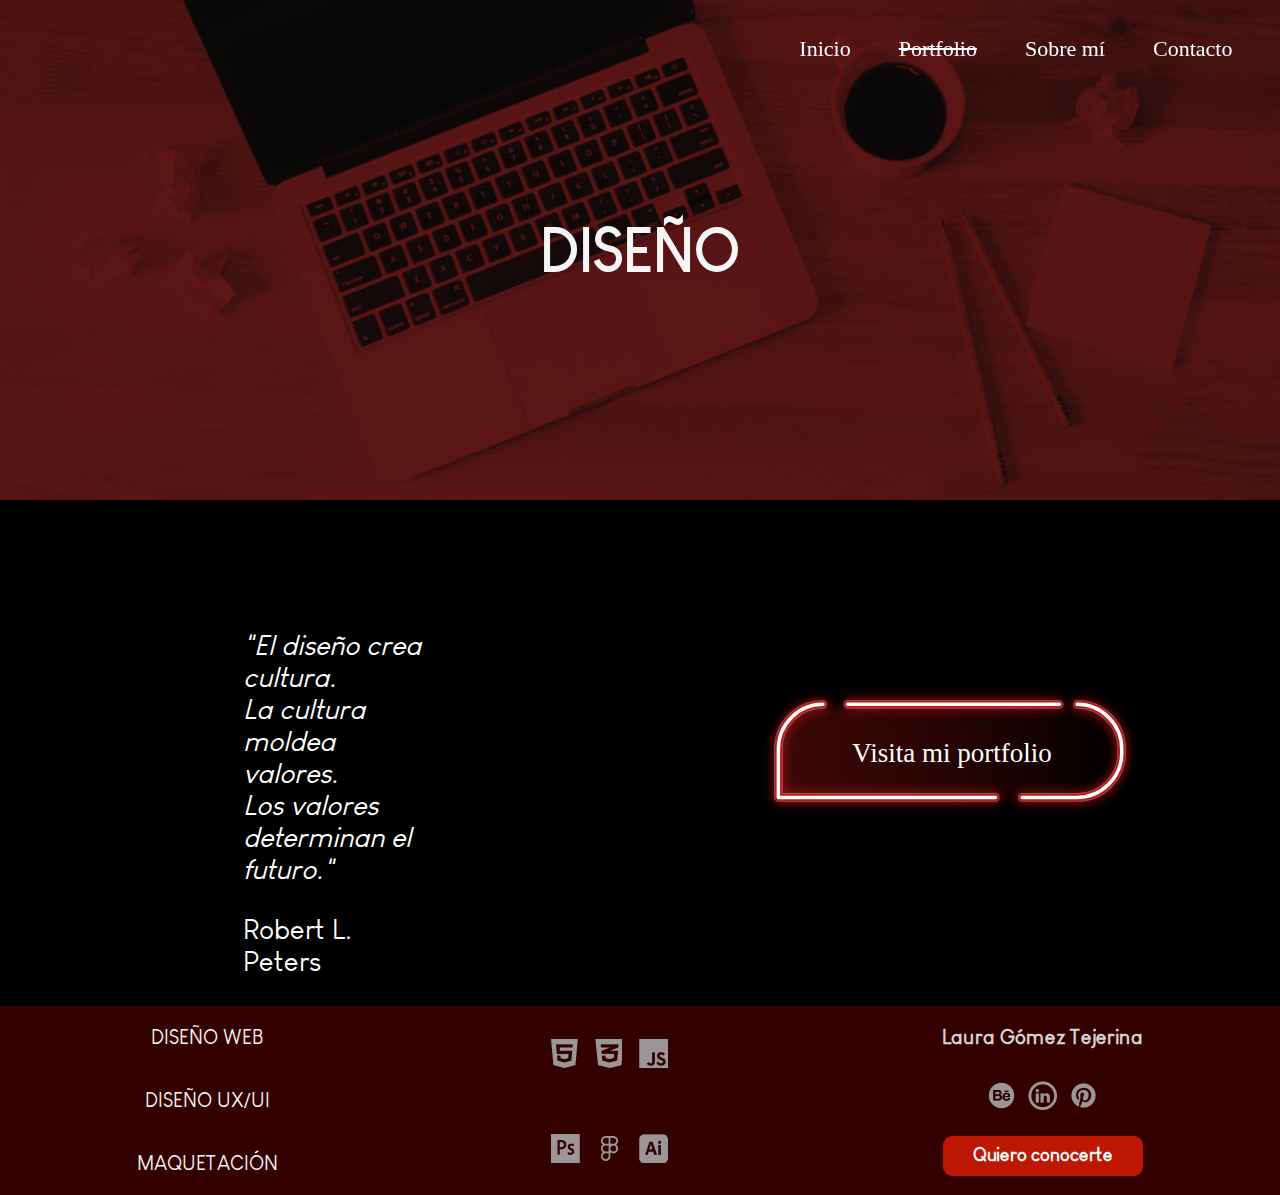
==== diseño.html @ 0c8c035a "subir archivo" ====
<html lang="en">

<head>
    <meta charset="UTF-8">
    <title>Diseño</title>
    <link rel="stylesheet" href="styleportfolio.css">
</head>

<body>
    <header>
        <nav>
            <a href="index.html">Inicio</a>
            <a class="uea">Portfolio</a>
            <a href="inicio.html">Sobre mí</a>
            <a href="inicio.html">Contacto</a>
        </nav>
    </header>

    <div id="portadadis">
        <h1>DISEÑO</h1>
    </div>

    <body>
        <div id="contenido">
            <div id="frase">
                <p id="dicho">"El diseño crea cultura.<br>
                    La cultura moldea valores. <br>
                    Los valores determinan el futuro."</p>
                <p id="autor">Robert L. Peters</p>
            </div>
            <div id="portfolio">
                <a href="https://drive.google.com/file/d/1C4FczDLEQYx6q6KHl0AWWTt1ydMZhXto/view?usp=sharing" target="_blank">Visita mi portfolio</a>
            </div>
        </div>
    </body>
   

    <section id="footer">

    <div id="Servicios">
        <p id="Diseño">DISEÑO WEB</p>
        <p id="UX">DISEÑO UX/UI</p>
        <p id="Maquetacion">MAQUETACIÓN</p>
    </div>
    <div id="herramientas">
        <img src="assets/codigo.png"> 
        <img src="assets/edicion.png">
    </div>
    <div id="Contactar">
        <div id="redes">
            <a>Laura Gómez Tejerina</a> <br>
            <div id="logos">
                <a href="https://www.behance.net/lauragmez43"><img src="assets/Behance.png">
                </a>
                <a href="https://www.linkedin.com/in/laura-gomez-tejerina/">
                    <img src="assets/LINKEDIN.png">
                </a>
                <a href="https://www.pinterest.es/gmeztj/">
                    <img src="assets/pinterest.png">
                </a>
            </div>
            <div id="boton">
                <a href="mailto:lau1rag@gmail.com">Quiero conocerte</a>
            </div>
        </div>
    </div>
</section>
---- styleportfolio.css ----
keyframes ampliar {
  from {
    opacity: 0.2;
  }

  to {
    opacity: 1;
  }
}

@font-face{
    font-family: louis;
    src:url(assets/Louis.ttf);
}

@font-face{
    font-family: Signatie;
    src:url(assets/Signatie.ttf);
}

html {
    transition-duration: 3s;
}

@font-face{
    font-family: big;
    src:url(assets/big.ttf);
}

@font-face{
    font-family: grafiti;
    src:url(assets/Brush.ttf);
}

body {
    background-color: black;
    width: 100%;
    margin: 0;
}

.uea {
    text-decoration: line-through;
}

nav {
    position: absolute;
    position: fixed;
    top:4%;
    right: 2%;
}

nav a {
    color: white;
    text-decoration: none;
    font-family: big;
    font-size: 22px;
    margin: 1em;
    height: 20px;
    width: 100%;
}

nav a:hover {
    text-decoration: underline;
    text-decoration-color: red;
    text-decoration-style: solid;
}


#portadaart {
    height: 500px;
    width: 100%;
    background-image: url(img/artes/pinceles.png);
    background-size: cover;
    background-position: center;
    background-repeat: no-repeat;
    display: grid;
    justify-content: center;
    align-content: center;
    color: whitesmoke;
    font-family: louis;
    font-size: 30;
    }

#portadarest {
    height: 500px;
    width: 100%;
    background-image: url(img/restauracion/ruinas.png);
    background-size: cover;
    background-position: center;
    background-repeat: no-repeat;
    display: grid;
    justify-content: center;
    align-content: center;
    color: whitesmoke;
    font-family: louis;
    font-size: 30;
    margin-bottom: 10%;
    }

#portadadis {
    height: 500px;
    width: 100%;
    background-image: url(img/design/distone.png);
    background-size: cover;
    background-position: center;
    background-repeat: no-repeat;
    display: grid;
    justify-content: center;
    align-content: center;
    color: whitesmoke;
    font-family: louis;
    font-size: 30;
}

#contenido {
    display: grid;
    display: flex;
    grid-gap: 10%;
}

#frase {
    color: white;
    padding-left: 19%;
    padding-top: 8%;
    padding-right: 5%;
    font-family: Louis;
    font-size: 28;
}

#dicho {
    font-style: italic;
}

#portfolio {
    display: grid;
    justify-items: center;
    align-items: center;
    padding: 10%;
}

#portfolio a {
    background-image: url(img/design/LUMINOSO.svg);
    background-repeat: no-repeat;
    text-decoration: none;
    color:white;
    font-family: big;
    font-size: 27;
    height: 150px;
    width: 400px;
    display: grid;
    align-items: center;
    justify-items: center;
}

#portfolio img {
    width: 600px;
    height: 300px;
}

#portfolio a:hover {
   filter: drop-shadow(16px 16px 20px red);
   font-size: 35; 
}

/*Galeria*/
#contenedor {
    display: grid;
    justify-items: center;
}

#abierto img {
    height: 500px;
    display: none;
    transition: all 0.5s;
    animation: ampliar;
    
}

.galeria {
    display: flex;
    margin: 5% 25% 10% 25%;
    align-self: center;
    overflow: auto;
}

.galeria img{
    height: 200px;
    width: 80px;
    opacity: 0.4;
}

.galeria img:hover {
    opacity: 100;
    transform:scale(130%);
}

.galeria::-webkit-scrollbar {
    -webkit-appearance: none;
}

.galeria::-webkit-scrollbar:vertical {
    background-color: #000;
}

.galeria::-webkit-scrollbar-button:increment,.contenedor::-webkit-scrollbar-button {
    display: none;
} 

.galeria::-webkit-scrollbar:horizontal {
    height: 5px;
}

.galeria::-webkit-scrollbar-thumb {
    background-color: #000;
    border: 0.5px solid dimgrey;
    border-radius: 20px;
}


/*Galería*/


#footer {
    display: grid;
    color: black;
    width: auto;
    grid-template-columns: auto auto auto;
    background-repeat: no-repeat;
    background-size: cover;
    background-position: right;
    background-color: rgba(255,4,5,0.2);
}

#Servicios {
    display: grid; 
    justify-items: center;
    font-family: Louis;
    color: whitesmoke;
    font-size: 20px;
    width: 100%;
}


#Contactar { 
    display: grid;
    justify-items: center;
    align-items: center;
}

#herramientas {
    display: grid;
    justify-items: center;
    align-items: center;
}

#redes {
    color: lightgrey;
    font-family: Louis;
    font-size: 20;
    font-weight: bold;
    display: grid;
    justify-items: center;
    align-items: center;
}

#redes a {
    display: grid;
    display: flex;
    grid-template-columns: 20px;
    justify-content: center;
}

#redes img {
    display:flex;
}

#logos {
    display: grid;
    display: flex;
    grid-template-columns: 20px 20px 20px;
    grid-gap: 2%;
    justify-content: center;
    margin-top: 2%;
}

#logos a{
    margin: 6%;
    transform: 30px;
}

#boton {
    padding-top: 10%;
    display: grid;
    display: flex;
    justify-content: center;
}

#boton a {
    align-items: center;
    background-color: #be1704;
    width: 200px;
    height: 40px;
    border-radius: 0.5em;
    font-size: 18;
    text-decoration: none;
    color: white;
 }

#boton:hover { 
    transform: scale(120%);
    color: black;
    opacity: 70%;
}

#titulopag {
    font-size: 40;
    padding-left: 10%;
    padding-top: 5%;
    font-weight: bold;
}

.imagen {
  flex:100%;
  object-fit:cover;
  margin:1%;
}

 
@media only screen and (max-width: 600px) {
 .galeria {
     width: 400px;
     }
}
@media only screen and (max-width: 600px) {
 #contenido {
     width: 300px;
     display:flex;
     }
}

@media only screen and (max-width: 600px) {
 #portfolio a{
    transform: scale(60%);
    }
}
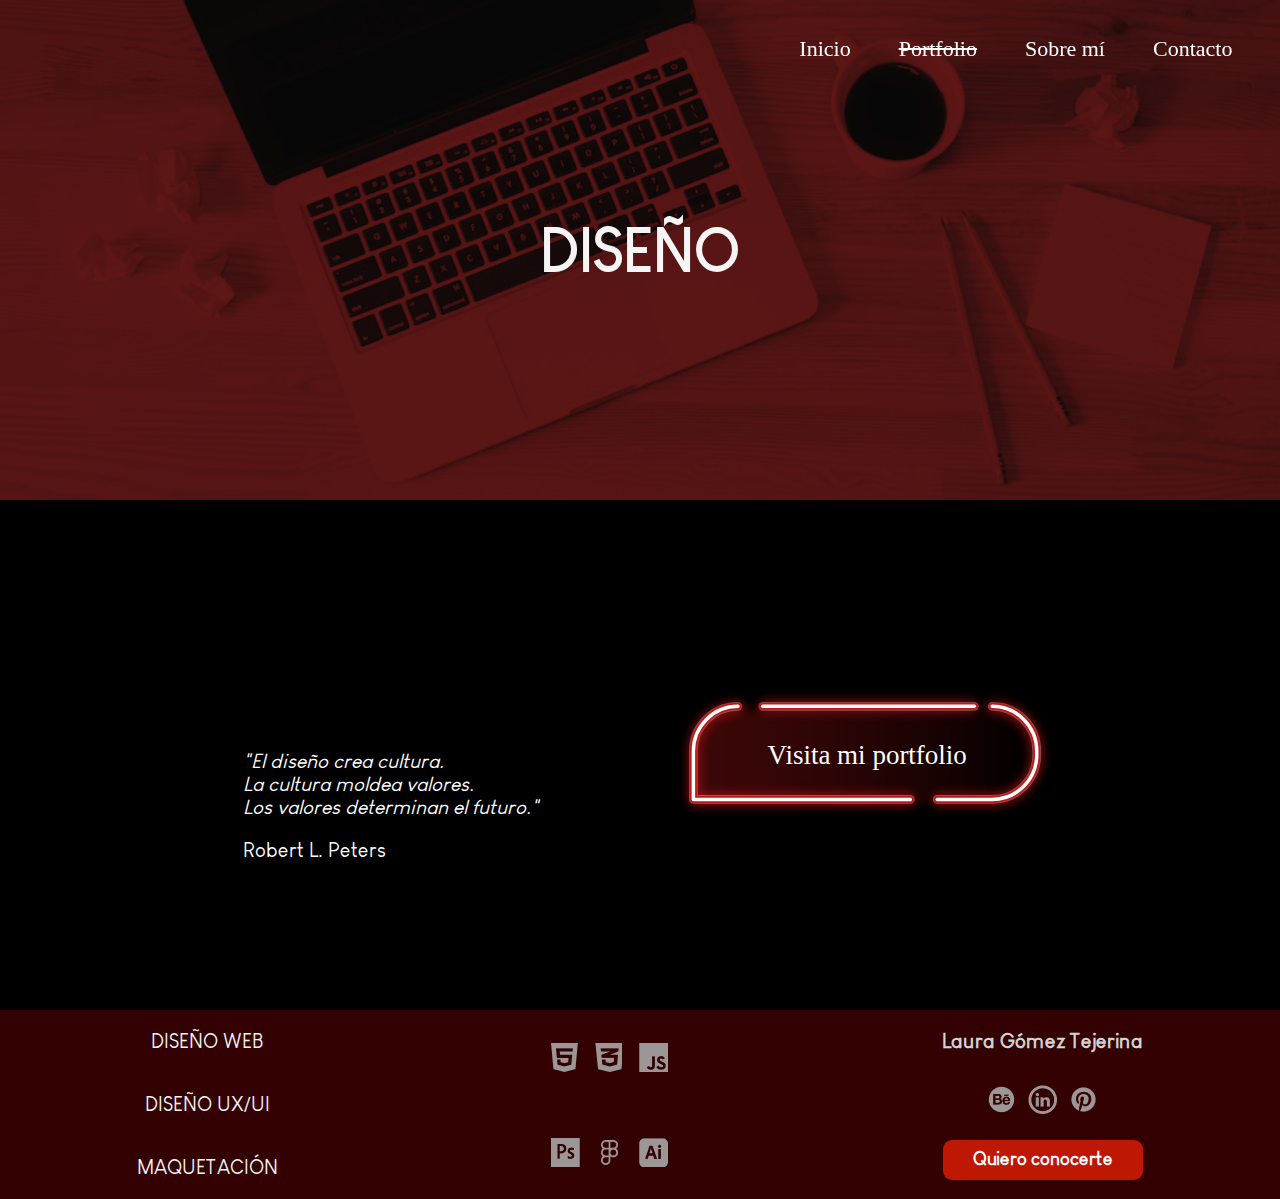
==== commit 0bed9536: "Update diseño.html" ====
--- a/diseño.html
+++ b/diseño.html
@@ -32,9 +32,7 @@
                 <a href="https://drive.google.com/file/d/1C4FczDLEQYx6q6KHl0AWWTt1ydMZhXto/view?usp=sharing" target="_blank">Visita mi portfolio</a>
             </div>
         </div>
-    </body>
-   
-
+   </body>
     <section id="footer">
 
     <div id="Servicios">
@@ -66,5 +64,7 @@
     </div>
 </section>
     
+ 
+    
+ </html>
 
-
--- a/styleportfolio.css
+++ b/styleportfolio.css
@@ -35,7 +35,8 @@
 
 body {
     background-color: black;
-    width: 100%;
+    background-size: cover;
+    width: auto;
     margin: 0;
 }
 
@@ -57,7 +58,7 @@
     font-size: 22px;
     margin: 1em;
     height: 20px;
-    width: 100%;
+    width: auto;
 }
 
 nav a:hover {
@@ -66,10 +67,9 @@
     text-decoration-style: solid;
 }
 
-
 #portadaart {
     height: 500px;
-    width: 100%;
+    width: auto;
     background-image: url(img/artes/pinceles.png);
     background-size: cover;
     background-position: center;
@@ -84,7 +84,7 @@
 
 #portadarest {
     height: 500px;
-    width: 100%;
+    width: auto;
     background-image: url(img/restauracion/ruinas.png);
     background-size: cover;
     background-position: center;
@@ -100,7 +100,7 @@
 
 #portadadis {
     height: 500px;
-    width: 100%;
+    width: auto;
     background-image: url(img/design/distone.png);
     background-size: cover;
     background-position: center;
@@ -116,7 +116,9 @@
 #contenido {
     display: grid;
     display: flex;
-    grid-gap: 10%;
+    grid-gap: 5%;
+    margin-bottom: 10%;
+    margin-top: 10%;
 }
 
 #frase {
@@ -125,7 +127,7 @@
     padding-top: 8%;
     padding-right: 5%;
     font-family: Louis;
-    font-size: 28;
+    font-size: 20;
 }
 
 #dicho {
@@ -136,7 +138,7 @@
     display: grid;
     justify-items: center;
     align-items: center;
-    padding: 10%;
+    width:auto;
 }
 
 #portfolio a {
@@ -167,6 +169,7 @@
 #contenedor {
     display: grid;
     justify-items: center;
+    width: auto;
 }
 
 #abierto img {
@@ -182,6 +185,7 @@
     margin: 5% 25% 10% 25%;
     align-self: center;
     overflow: auto;
+    width: auto;
 }
 
 .galeria img{
@@ -327,15 +331,15 @@
 }
 
  
-@media only screen and (max-width: 600px) {
+@media only screen and (max-width: 450px) {
  .galeria {
-     width: 400px;
+     width: 300px;
      }
 }
 @media only screen and (max-width: 600px) {
  #contenido {
-     width: 300px;
-     display:flex;
+     width: auto;
+     display:grid;
      }
 }
 
@@ -343,9 +347,12 @@
  #portfolio a{
     transform: scale(60%);
     }
-}
-
-
-
-
-    +@media only screen and (max-width: 600px) {
+ nav a{
+    font-family: 20;
+    }
+
+
+
+
+    
